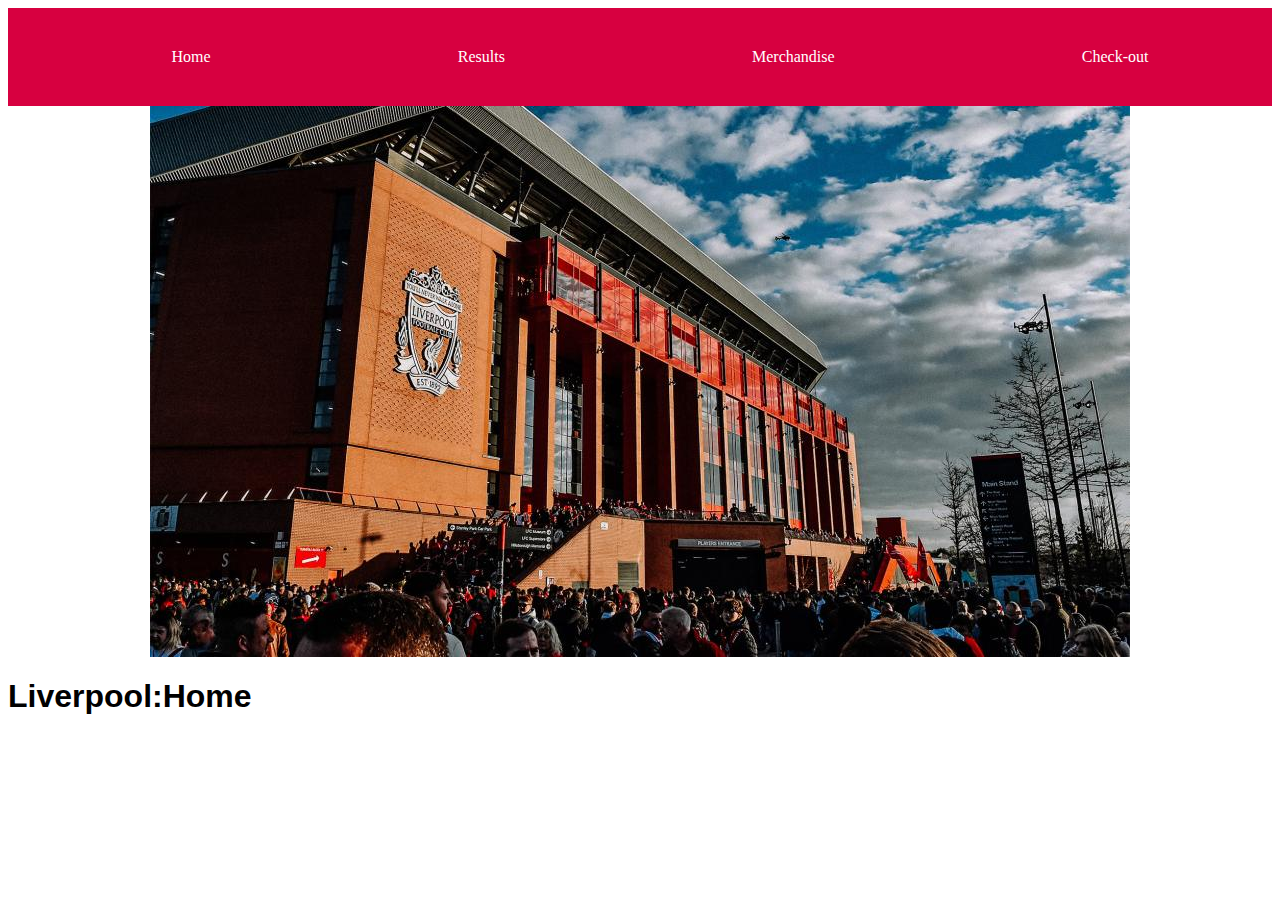
==== index.html @ 76c1ab6c "div voor kleding" ====
<!DOCTYPE html>
<html>
<head>
    <title>Liverpool|Home</title>
    <link rel="stylesheet" href="styles.css">
        </head>
</head>
<body>  
  <ul class="ul1">
    <li><a class="lia" href="index.html">Home</a></li>
    <li><a class="lia" href="results.html">Results</a></li>
    <li class="dropdown">
        <a href="#" class="dropbtn">Merchandise</a>
        <div class="dropdown-content">
          <a href="broekkort.html">Korte broek</a>
          <a href="broeklang.html">Lange broek</a>
          <a href="T-shirt.html">T-shirt</a>
          <a href="trainingspak.html">Trainingspak</a>
          <a href="acessoires.html">Acessoires</a>
        </div>
      </li>
    <li><a class="lia" href="check-out.html">Check-out</a></li>
  </ul> 
  <div>
    <img src="anfield.jpg" alt="" class="center">
   
  </div>
  <h1 style="font-family: Verdana, Geneva, Tahoma, sans-serif;"> Liverpool:Home</h1>
</body>
</html>
---- styles.css ----
.ul1 {
    list-style-type: none;
    margin: 0;
    padding: 10;
    overflow: hidden;
    background-color: #D70040;
    display: flex;
    justify-content: space-around;
  }
  
  
  .lia {
    display: block;
    color: white;
    padding: 40px 50px;
    text-decoration: none;
  } 
    .autokop {font-family:verdana;font-size:150%;}
    .autotekst {font-family:verdana}
  .center {
      display: block;
      margin-left: auto;
      margin-right: auto;
   }
  .results {
    margin-left: 5%;
    margin-right: 5%;
    background-color: rgb(0, 0, 0);
  }
  
    /* Style the top navigation bar */
      .TopNav {
        overflow: hidden;
        background-color: #333;
      }
      
      /* Style the topnav links */
      .TopNav a {
        float: left;
        display: block;
        color: #f2f2f2;
        text-align: center;
        padding: 14px 16px;
        text-decoration: none;
      }
      
      /* Change color on hover */
      .TopNav a:hover {
        background-color: #ddd;
        color: black;
      }
       
      /* About us transition*/
      .slide-out {
        width: 90px;
        height: 5px;
        background: #333;
        transition: width 2s;
        transition: height 2s;
      }
      
      .slide-out:hover {
        width: 90px;
        height: 300px;
      }
      
      li a, .dropbtn {
        display: inline-block;
        color: white;
        text-align: center;
        padding: 40px 50px;
        text-decoration: none;
      }
       
      li.dropdown {
        display: inline-block;
      }
      
      .dropdown-content {
        display: none;
        position: absolute;
        background-color: #f9f9f9;
        min-width: 160px;
        box-shadow: 0px 8px 16px 0px rgba(255, 255, 255, 0.2);
        z-index: 1;
      }
      
      .dropdown-content a {
        color: black;
        padding: 12px 16px;
        text-decoration: none;
        display: block;
        text-align: left;
      }
      
      .dropdown-content a:hover {background-color: #f1f1f1;}
      
      .dropdown:hover .dropdown-content {
        display: block;
      }
      
      .productlb{
        padding: 20% 20%;
        width: 10%; /* or any custom size */
        height: 50%;
        background-color: #333;
      }
.productimg{
  width: 50%; /* or any custom size */
  height: 50%;
}
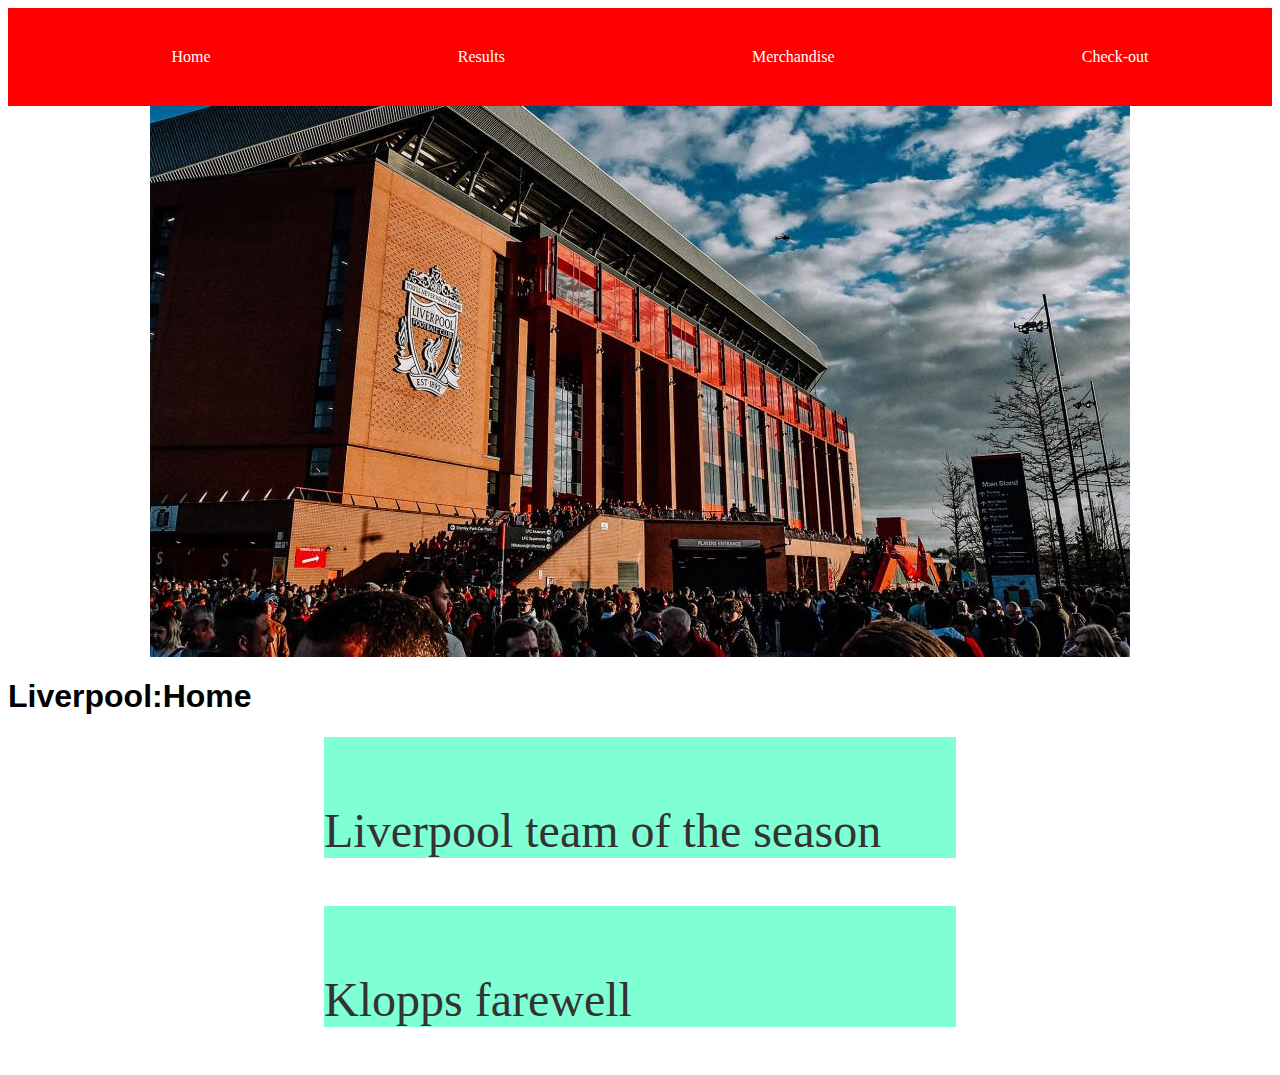
==== commit d43eb062: "news" ====
--- a/index.html
+++ b/index.html
@@ -15,16 +15,30 @@
           <a href="broekkort.html">Korte broek</a>
           <a href="broeklang.html">Lange broek</a>
           <a href="T-shirt.html">T-shirt</a>
-          <a href="trainingspak.html">Trainingspak</a>
-          <a href="acessoires.html">Acessoires</a>
+          <a href="trainingspak.html">Trainingspak</a> 
         </div>
       </li>
     <li><a class="lia" href="check-out.html">Check-out</a></li>
-  </ul> 
+  </ul>  
   <div>
     <img src="anfield.jpg" alt="" class="center">
    
   </div>
   <h1 style="font-family: Verdana, Geneva, Tahoma, sans-serif;"> Liverpool:Home</h1>
+
+  <Div class="newsdiv">
+    <a href="">
+<img src="https://backend.liverpoolfc.com/sites/default/files/styles/md/public/2024-05/2023-24-end-of-season-quiz-v3-26052024.webp?itok=Bq5vHd09&width=1680" alt="" class="newsimg">
+<p>Liverpool team of the season</p>
+</a>
+  </Div>
+  
+</Div>
+<Div class="newsdiv">
+<a href="">
+<img src="https://backend.liverpoolfc.com/sites/default/files/styles/md/public/2024-05/klopp-event-gallery-main-280524.webp?itok=Mj5Xa8Bx&width=1680" alt="" class="newsimg">
+<p>Klopps farewell</p>
+</a>
+</Div>
 </body>
 </html>--- a/styles.css
+++ b/styles.css
@@ -2,8 +2,9 @@
     list-style-type: none;
     margin: 0;
     padding: 10;
+    width: auto;
     overflow: hidden;
-    background-color: #D70040;
+    background-color: red;
     display: flex;
     justify-content: space-around;
   }
@@ -94,18 +95,84 @@
       }
       
       .dropdown-content a:hover {background-color: #f1f1f1;}
-      
       .dropdown:hover .dropdown-content {
         display: block;
       }
       
-      .productlb{
-        padding: 20% 20%;
-        width: 10%; /* or any custom size */
-        height: 50%;
-        background-color: #333;
-      }
+.product{
+ width: auto; 
+ height: 400px;
+ background-color: #333;
+ position: relative;
+ margin-bottom: 5%;
+}
+
+.productrechts {
+  right: 10%;
+  background-color: aqua;
+  width: 19.1%; 
+  height: 100%;
+  position: absolute;
+}
+.productlinks {
+  left: 10%;
+  background-color: aqua;
+  width: 19.1%; 
+  height: 100%;
+  position: absolute;
+}
 .productimg{
-  width: 50%; /* or any custom size */
-  height: 50%;
-}+  width: auto; 
+  height: 88%;
+  margin-bottom: 0%;
+}
+.producttekst{
+  font-size: 80%;font-family: Verdana, Geneva, Tahoma, sans-serif;
+}
+a{
+  text-decoration: none;
+  color: #333;
+}
+.cofooter {
+  position: fixed;
+  right: 10%;
+  bottom: 30%;
+  width: 10%;
+  height:20%;
+  text-align: center;
+  border-width: 2px;
+  border-style: solid;
+}
+.check{
+  width: auto; 
+  height: 500px;
+  background-color: #ffffff00;
+  position: relative;
+  margin-bottom: 2%;
+  margin-top: 1%;
+  margin-left: 33%;
+  margin-right: 33%;
+  border-style: solid;
+  padding: 1%;
+  border-width: 2px;
+ }
+ .checkimg{
+  width: auto; 
+  height: 80%;
+  margin-bottom: 0%;
+}
+.newsdiv{
+  height:45% ;
+  width:50% ;
+  margin-left: auto;
+  margin-right: auto;
+  background-color: aquamarine
+
+}
+.newsdiv p{
+  font-size:300%
+}
+.newsimg{
+  height:auto ;
+  width:100% ;
+}
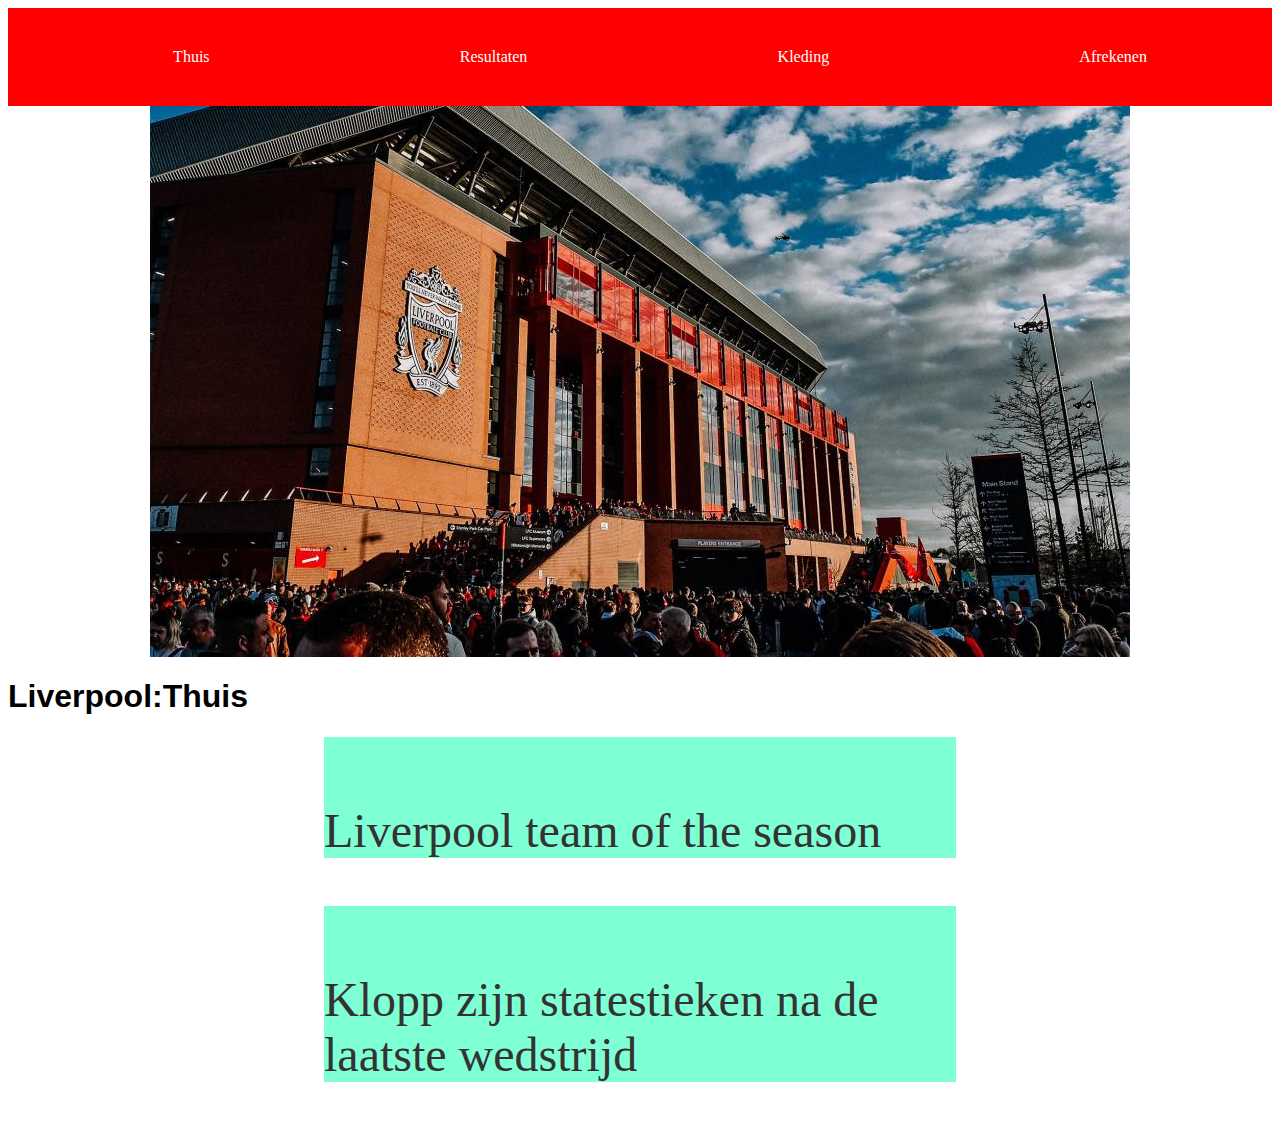
==== commit 979d2ba0: "itemaanpassing" ====
--- a/index.html
+++ b/index.html
@@ -7,10 +7,10 @@
 </head>
 <body>  
   <ul class="ul1">
-    <li><a class="lia" href="index.html">Home</a></li>
-    <li><a class="lia" href="results.html">Results</a></li>
+    <li><a class="lia" href="index.html">Thuis</a></li>
+    <li><a class="lia" href="results.html">Resultaten</a></li>
     <li class="dropdown">
-        <a href="#" class="dropbtn">Merchandise</a>
+        <a href="#" class="dropbtn">Kleding</a>
         <div class="dropdown-content">
           <a href="broekkort.html">Korte broek</a>
           <a href="broeklang.html">Lange broek</a>
@@ -18,13 +18,13 @@
           <a href="trainingspak.html">Trainingspak</a> 
         </div>
       </li>
-    <li><a class="lia" href="check-out.html">Check-out</a></li>
+    <li><a class="lia" href="check-out.html">Afrekenen</a></li>
   </ul>  
-  <div>
+
     <img src="anfield.jpg" alt="" class="center">
    
-  </div>
-  <h1 style="font-family: Verdana, Geneva, Tahoma, sans-serif;"> Liverpool:Home</h1>
+
+  <h1 style="font-family: Verdana, Geneva, Tahoma, sans-serif;"> Liverpool:Thuis</h1>
 
   <Div class="newsdiv">
     <a href="">
@@ -37,8 +37,9 @@
 <Div class="newsdiv">
 <a href="">
 <img src="https://backend.liverpoolfc.com/sites/default/files/styles/md/public/2024-05/klopp-event-gallery-main-280524.webp?itok=Mj5Xa8Bx&width=1680" alt="" class="newsimg">
-<p>Klopps farewell</p>
+<p>Klopp zijn statestieken na de laatste wedstrijd</p>
 </a>
 </Div>
+
 </body>
 </html>--- a/styles.css
+++ b/styles.css
@@ -113,6 +113,9 @@
   width: 19.1%; 
   height: 100%;
   position: absolute;
+  border-style: solid;
+  padding: 1%;
+  border-width: 2px;
 }
 .productlinks {
   left: 10%;
@@ -120,6 +123,9 @@
   width: 19.1%; 
   height: 100%;
   position: absolute;
+  border-style: solid;
+  padding: 1%;
+  border-width: 2px;
 }
 .productimg{
   width: auto; 
@@ -171,8 +177,36 @@
 }
 .newsdiv p{
   font-size:300%
+  
 }
 .newsimg{
   height:auto ;
   width:100% ;
 }
+
+.testdiv{
+  width: auto; 
+  height: 600px;
+  background-color: #333;
+  position: relative;
+  margin-bottom: 5%;
+}
+.test1{
+  left: 10%;
+  background-color: aqua;
+  width: 30%; 
+  height: 100%;
+  position: absolute;
+}
+.testimg{
+  width: auto; 
+  height: 88%;
+  margin-bottom: 0%;
+}
+.test2{
+  right: 10%;
+  background-color: aqua;
+  width: 30%; 
+  height: 100%;
+  position: absolute;
+}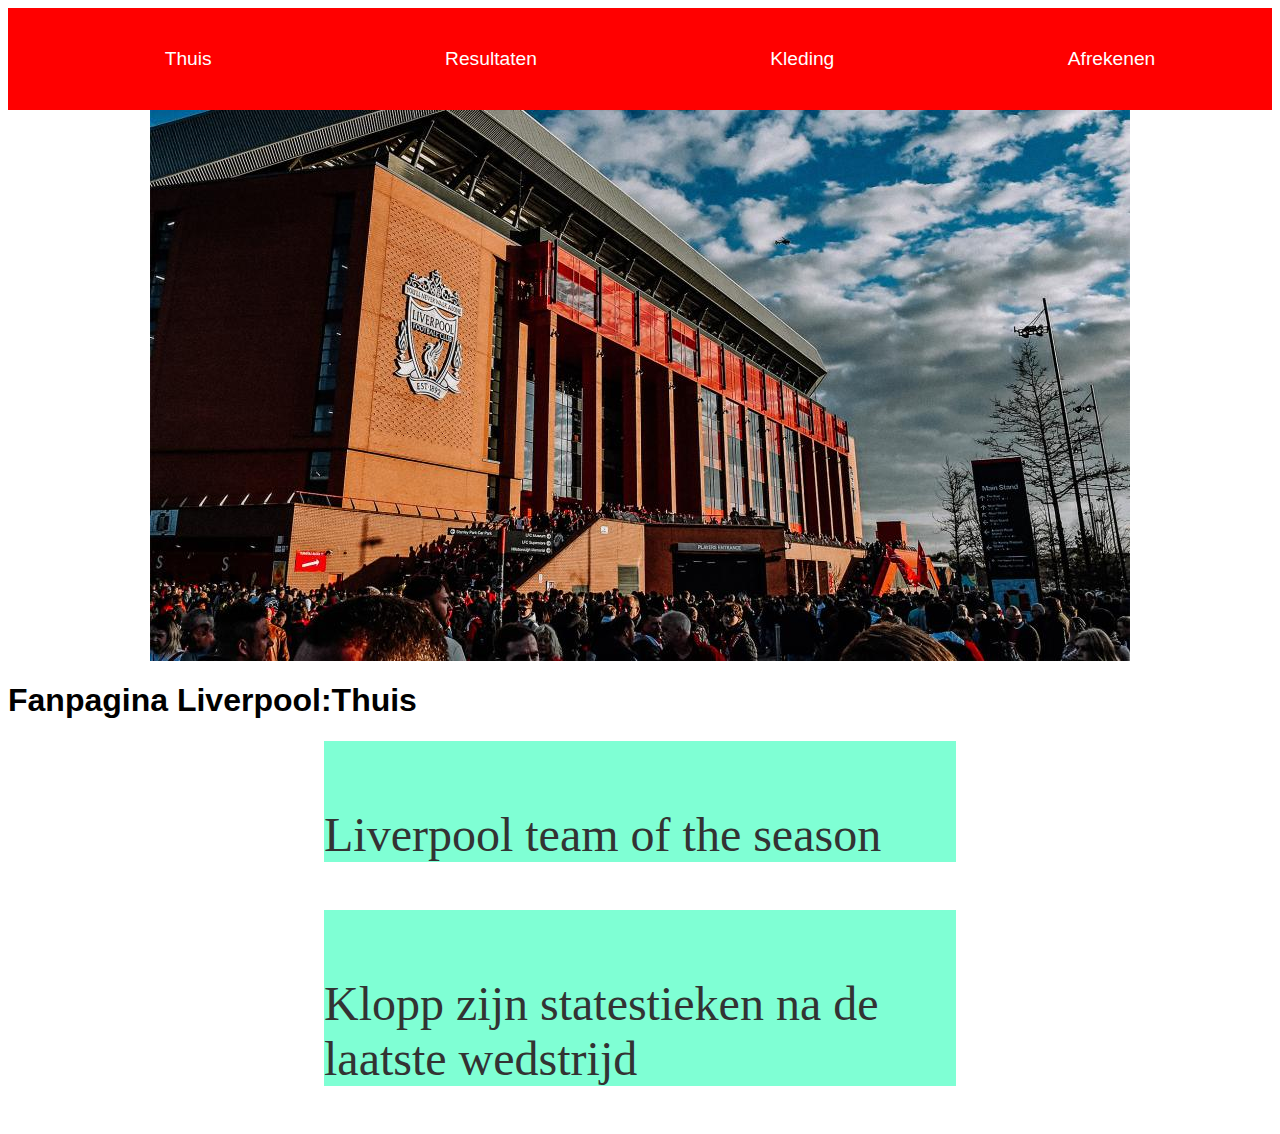
==== commit f1476a44: "news uitgebreid" ====
--- a/index.html
+++ b/index.html
@@ -24,10 +24,10 @@
     <img src="anfield.jpg" alt="" class="center">
    
 
-  <h1 style="font-family: Verdana, Geneva, Tahoma, sans-serif;"> Liverpool:Thuis</h1>
+  <h1 style="font-family: Verdana, Geneva, Tahoma, sans-serif;">Fanpagina Liverpool:Thuis</h1>
 
   <Div class="newsdiv">
-    <a href="">
+    <a href="news.html">
 <img src="https://backend.liverpoolfc.com/sites/default/files/styles/md/public/2024-05/2023-24-end-of-season-quiz-v3-26052024.webp?itok=Bq5vHd09&width=1680" alt="" class="newsimg">
 <p>Liverpool team of the season</p>
 </a>
@@ -35,7 +35,7 @@
   
 </Div>
 <Div class="newsdiv">
-<a href="">
+<a href="news.html">
 <img src="https://backend.liverpoolfc.com/sites/default/files/styles/md/public/2024-05/klopp-event-gallery-main-280524.webp?itok=Mj5Xa8Bx&width=1680" alt="" class="newsimg">
 <p>Klopp zijn statestieken na de laatste wedstrijd</p>
 </a>
--- a/styles.css
+++ b/styles.css
@@ -158,8 +158,8 @@
   margin-top: 1%;
   margin-left: 33%;
   margin-right: 33%;
-  border-style: solid;
   padding: 1%;
+  border-style: solid;
   border-width: 2px;
  }
  .checkimg{
@@ -187,13 +187,13 @@
 .testdiv{
   width: auto; 
   height: 600px;
-  background-color: #333;
+
   position: relative;
   margin-bottom: 5%;
 }
 .test1{
   left: 10%;
-  background-color: aqua;
+
   width: 30%; 
   height: 100%;
   position: absolute;
@@ -205,8 +205,50 @@
 }
 .test2{
   right: 10%;
-  background-color: aqua;
+
   width: 30%; 
   height: 100%;
   position: absolute;
-}+}
+.test2 p{
+  font-size: 120%;font-family: Verdana, Geneva, Tahoma, sans-serif;
+}
+li a, .drop {
+  display: inline-block;
+  color: black;
+  text-align: center;
+  padding: 40px 50px;
+  text-decoration: none;
+  font-size: 120%;font-family: Verdana, Geneva, Tahoma, sans-serif;
+
+}
+li.prd {
+  display: inline-block;
+  border-width: 2px;
+  border-style: solid;
+}
+.prd-content {
+  display: none;
+  position: absolute;
+  background-color: #f9f9f9;
+  min-width: 160px;
+  box-shadow: 0px 8px 16px 0px rgba(255, 255, 255, 0.2);
+  z-index: 1;
+}
+
+.prd-content a {
+  color: black;
+  padding: 12px 16px;
+  text-decoration: none;
+  display: block;
+  text-align: left;
+}
+
+.prd-content a:hover {background-color: #f1f1f1;}
+.prd:hover .prd-content {
+  display: block;
+}
+.newstxt{
+  text-align: center;
+  font-size: 120%;font-family: Verdana, Geneva, Tahoma, sans-serif;
+}
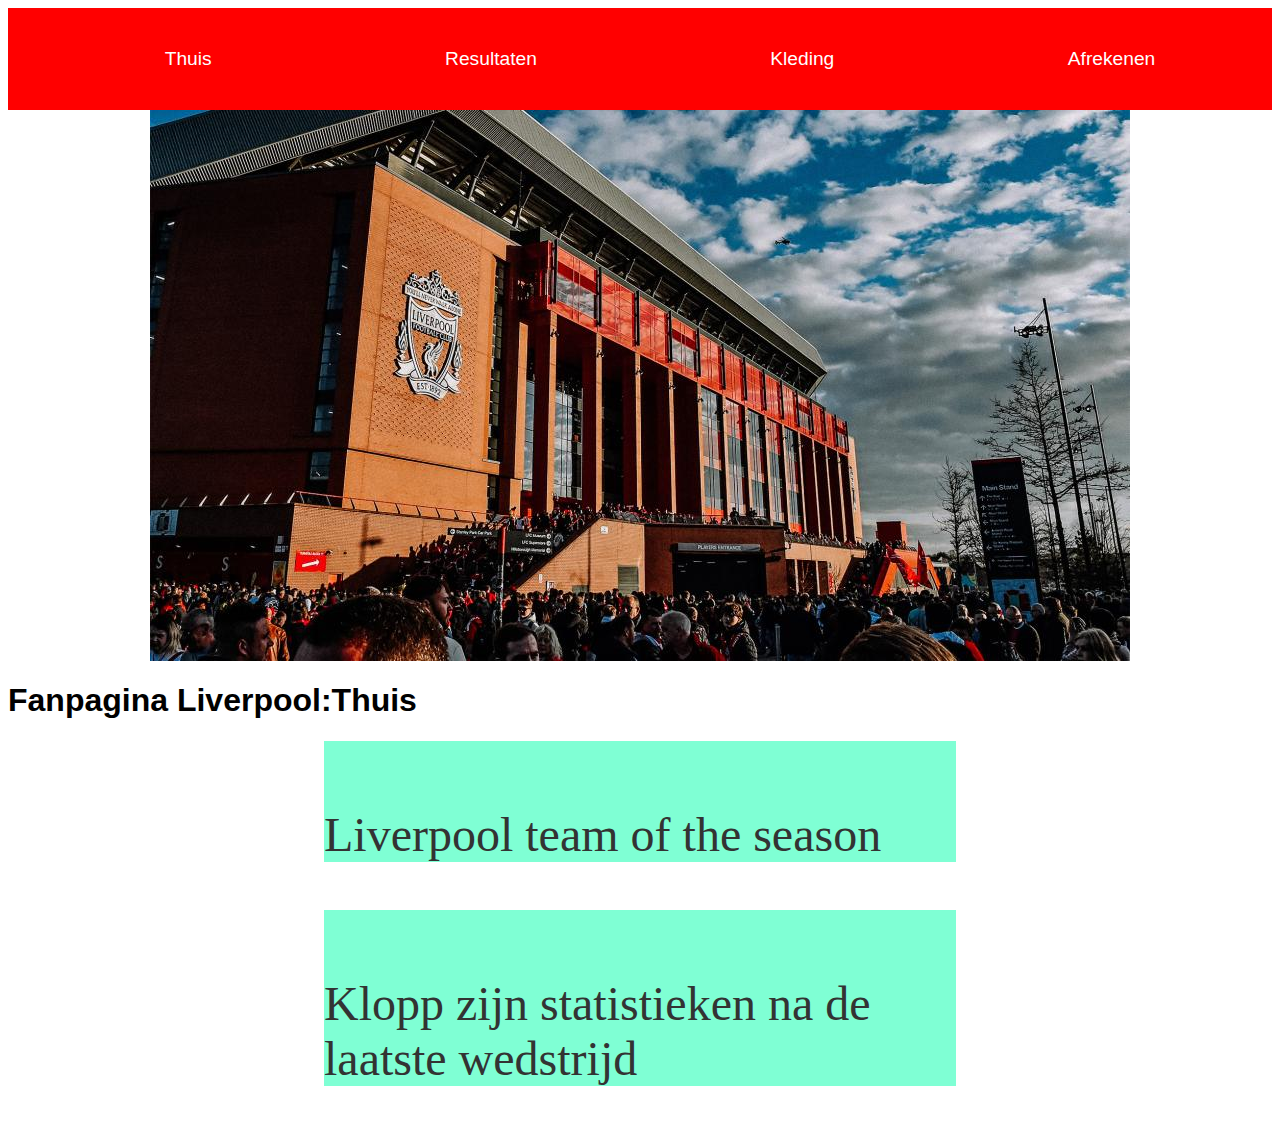
==== commit 59cad815: "breedte aangepast img waren te breed" ====
--- a/index.html
+++ b/index.html
@@ -37,7 +37,7 @@
 <Div class="newsdiv">
 <a href="news.html">
 <img src="https://backend.liverpoolfc.com/sites/default/files/styles/md/public/2024-05/klopp-event-gallery-main-280524.webp?itok=Mj5Xa8Bx&width=1680" alt="" class="newsimg">
-<p>Klopp zijn statestieken na de laatste wedstrijd</p>
+<p>Klopp zijn statistieken na de laatste wedstrijd</p>
 </a>
 </Div>
 
--- a/styles.css
+++ b/styles.css
@@ -102,34 +102,34 @@
 .product{
  width: auto; 
  height: 400px;
- background-color: #333;
+ background-color:;
  position: relative;
  margin-bottom: 5%;
 }
 
 .productrechts {
-  right: 10%;
-  background-color: aqua;
-  width: 19.1%; 
-  height: 100%;
+  right: 15%;
+  background-color: ;
+  width: 25%; 
+  height: 90%;
   position: absolute;
   border-style: solid;
   padding: 1%;
   border-width: 2px;
 }
 .productlinks {
-  left: 10%;
-  background-color: aqua;
-  width: 19.1%; 
-  height: 100%;
+  left: 15%;
+  background-color: ;
+  width: 25%; 
+  height: 90%;
   position: absolute;
   border-style: solid;
   padding: 1%;
   border-width: 2px;
 }
 .productimg{
-  width: auto; 
-  height: 88%;
+  width: 100%; 
+  height: auto;
   margin-bottom: 0%;
 }
 .producttekst{
@@ -143,8 +143,8 @@
   position: fixed;
   right: 10%;
   bottom: 30%;
-  width: 10%;
-  height:20%;
+  width: 150px;
+  height:220px;
   text-align: center;
   border-width: 2px;
   border-style: solid;
@@ -163,8 +163,8 @@
   border-width: 2px;
  }
  .checkimg{
-  width: auto; 
-  height: 80%;
+  width: 100%; 
+  height: auto;
   margin-bottom: 0%;
 }
 .newsdiv{
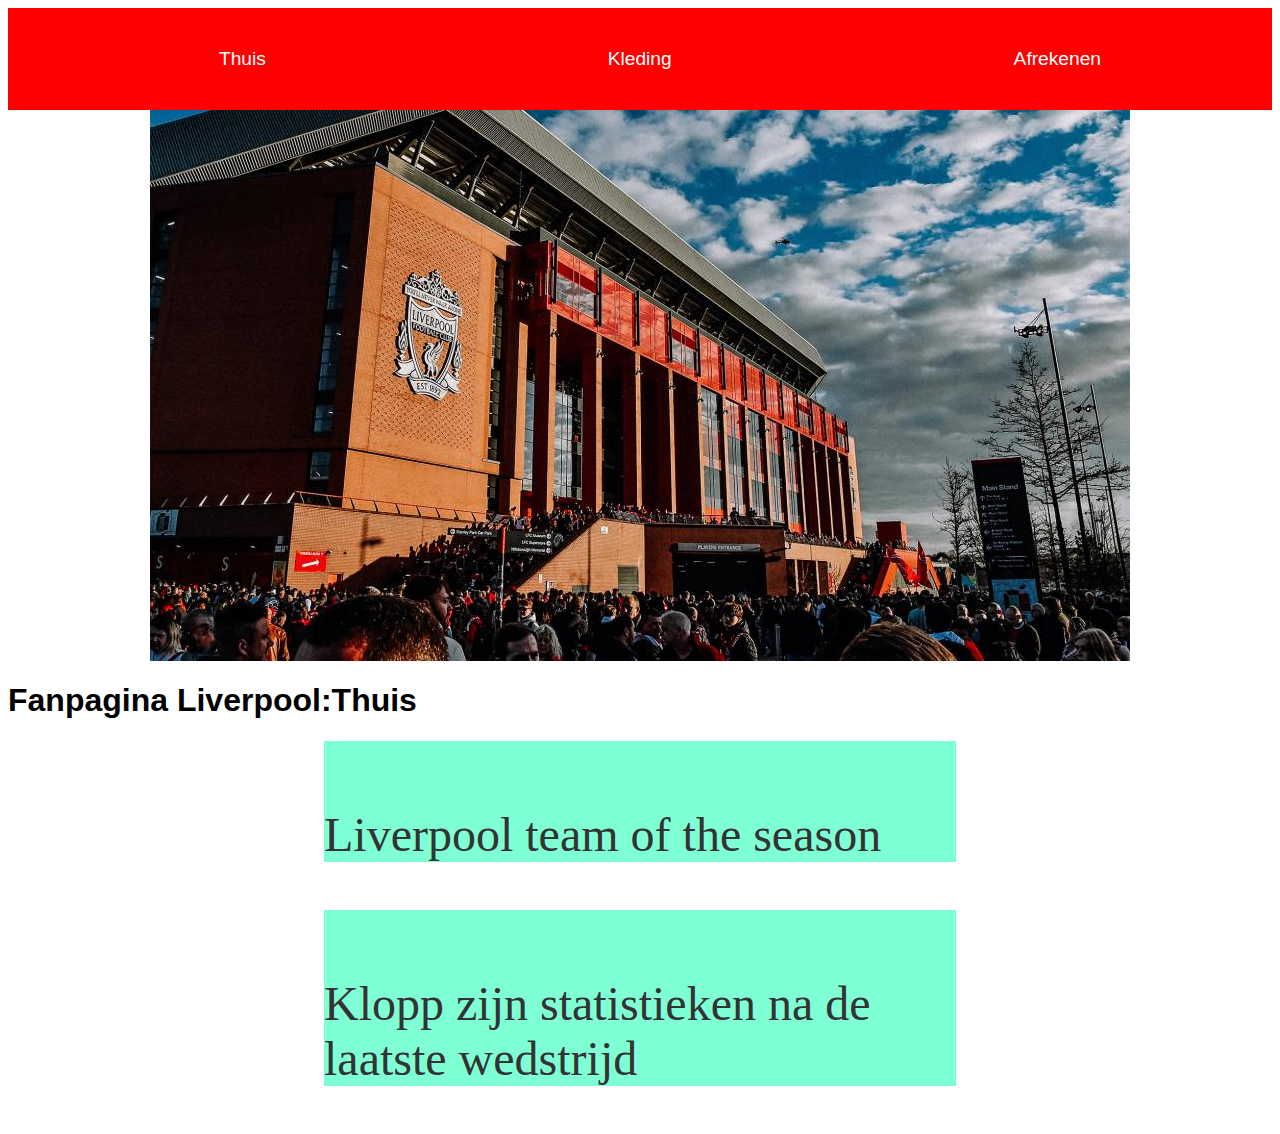
==== commit 32d8d415: "resultaten weggehaald" ====
--- a/index.html
+++ b/index.html
@@ -8,7 +8,6 @@
 <body>  
   <ul class="ul1">
     <li><a class="lia" href="index.html">Thuis</a></li>
-    <li><a class="lia" href="results.html">Resultaten</a></li>
     <li class="dropdown">
         <a href="#" class="dropbtn">Kleding</a>
         <div class="dropdown-content">
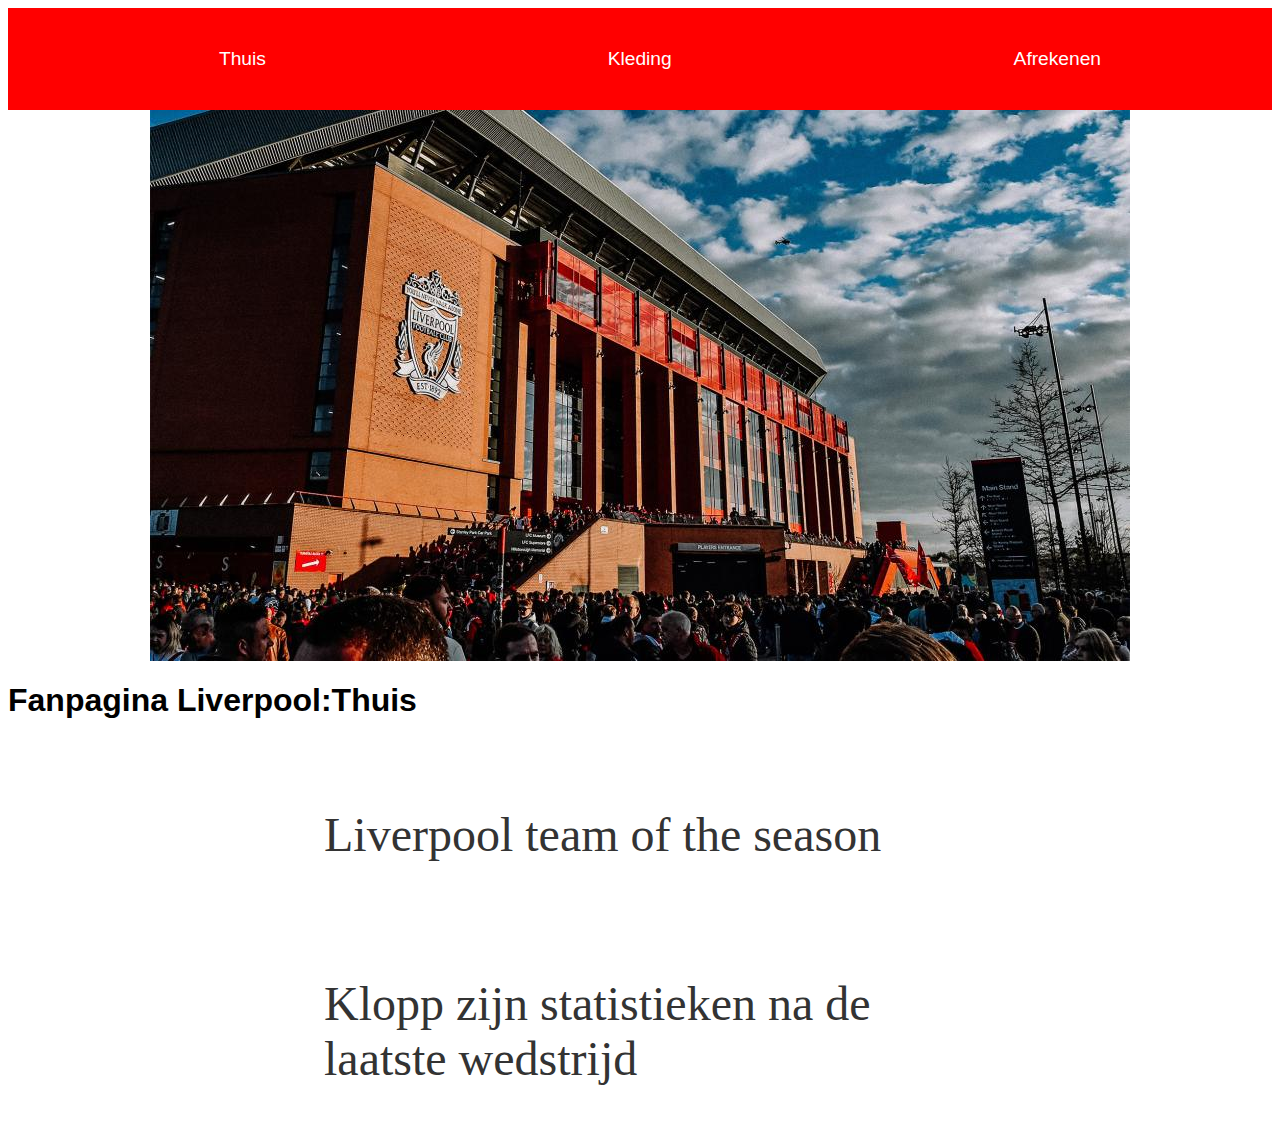
==== commit e45ac81d: "comments erbij" ====
--- a/index.html
+++ b/index.html
@@ -1,11 +1,12 @@
 <!DOCTYPE html>
 <html>
 <head>
-    <title>Liverpool|Home</title>
+    <title>Liverpool|Thuis</title>
     <link rel="stylesheet" href="styles.css">
         </head>
 </head>
 <body>  
+    <!--voor de navbar-->
   <ul class="ul1">
     <li><a class="lia" href="index.html">Thuis</a></li>
     <li class="dropdown">
@@ -24,14 +25,14 @@
    
 
   <h1 style="font-family: Verdana, Geneva, Tahoma, sans-serif;">Fanpagina Liverpool:Thuis</h1>
-
+  <!--voor het  nieuws-->
   <Div class="newsdiv">
     <a href="news.html">
 <img src="https://backend.liverpoolfc.com/sites/default/files/styles/md/public/2024-05/2023-24-end-of-season-quiz-v3-26052024.webp?itok=Bq5vHd09&width=1680" alt="" class="newsimg">
 <p>Liverpool team of the season</p>
 </a>
   </Div>
-  
+    <!--voor het nieuws-->
 </Div>
 <Div class="newsdiv">
 <a href="news.html">
--- a/styles.css
+++ b/styles.css
@@ -1,3 +1,4 @@
+/*dit is de navbar*/
 .ul1 {
     list-style-type: none;
     margin: 0;
@@ -9,62 +10,20 @@
     justify-content: space-around;
   }
   
-  
+ /*dit is voor de link in de navbar*/ 
   .lia {
     display: block;
     color: white;
     padding: 40px 50px;
     text-decoration: none;
   } 
-    .autokop {font-family:verdana;font-size:150%;}
-    .autotekst {font-family:verdana}
+/*dit is voor de img die in het midden staat*/
   .center {
       display: block;
       margin-left: auto;
       margin-right: auto;
    }
-  .results {
-    margin-left: 5%;
-    margin-right: 5%;
-    background-color: rgb(0, 0, 0);
-  }
-  
-    /* Style the top navigation bar */
-      .TopNav {
-        overflow: hidden;
-        background-color: #333;
-      }
-      
-      /* Style the topnav links */
-      .TopNav a {
-        float: left;
-        display: block;
-        color: #f2f2f2;
-        text-align: center;
-        padding: 14px 16px;
-        text-decoration: none;
-      }
-      
-      /* Change color on hover */
-      .TopNav a:hover {
-        background-color: #ddd;
-        color: black;
-      }
-       
-      /* About us transition*/
-      .slide-out {
-        width: 90px;
-        height: 5px;
-        background: #333;
-        transition: width 2s;
-        transition: height 2s;
-      }
-      
-      .slide-out:hover {
-        width: 90px;
-        height: 300px;
-      }
-      
+      /*dit is voor de navbar specificaties bij kleding*/
       li a, .dropbtn {
         display: inline-block;
         color: white;
@@ -72,11 +31,11 @@
         padding: 40px 50px;
         text-decoration: none;
       }
-       
+       /*zorgt ervoor dat de blokken onder eklaar staan*/
       li.dropdown {
         display: inline-block;
       }
-      
+      /*specificatie voor de blokken in de navbar die eruit bij kleding*/
       .dropdown-content {
         display: none;
         position: absolute;
@@ -85,7 +44,7 @@
         box-shadow: 0px 8px 16px 0px rgba(255, 255, 255, 0.2);
         z-index: 1;
       }
-      
+      /*specificatie voor text bij de kleding in navbar*/
       .dropdown-content a {
         color: black;
         padding: 12px 16px;
@@ -93,23 +52,23 @@
         display: block;
         text-align: left;
       }
-      
+      /*zorgt voor kleurverschil als je over een list heengaat*/
       .dropdown-content a:hover {background-color: #f1f1f1;}
       .dropdown:hover .dropdown-content {
         display: block;
       }
-      
+      /*div waar 2 producten in staan*/
 .product{
- width: auto; 
- height: 400px;
- background-color:;
+ width: 100%; 
+ height: 550px;
+
  position: relative;
  margin-bottom: 5%;
 }
-
+/*voor de producten die rechts staan*/
 .productrechts {
   right: 15%;
-  background-color: ;
+
   width: 25%; 
   height: 90%;
   position: absolute;
@@ -117,9 +76,9 @@
   padding: 1%;
   border-width: 2px;
 }
+/*voor de producten die links staan*/
 .productlinks {
   left: 15%;
-  background-color: ;
   width: 25%; 
   height: 90%;
   position: absolute;
@@ -127,18 +86,22 @@
   padding: 1%;
   border-width: 2px;
 }
+/*voor de img van de producten*/
 .productimg{
   width: 100%; 
   height: auto;
   margin-bottom: 0%;
 }
+/*voor de text van de producten*/
 .producttekst{
   font-size: 80%;font-family: Verdana, Geneva, Tahoma, sans-serif;
 }
+/*zodat elke link zwart wordt en zonder streepje eronder*/
 a{
   text-decoration: none;
   color: #333;
 }
+/*voor de div waar de totale informatie in staat van bestelling*/
 .cofooter {
   position: fixed;
   right: 10%;
@@ -149,9 +112,10 @@
   border-width: 2px;
   border-style: solid;
 }
+/*voor de div waar producten in de afrekenpagina staan*/
 .check{
   width: auto; 
-  height: 500px;
+  height: 600px;
   background-color: #ffffff00;
   position: relative;
   margin-bottom: 2%;
@@ -162,57 +126,61 @@
   border-style: solid;
   border-width: 2px;
  }
+ /*voor de img van de producten in de afrekenpagina*/
  .checkimg{
-  width: 100%; 
+  width: 80%; 
   height: auto;
   margin-bottom: 0%;
 }
+/*voor de div waar het nieuws in staat*/
 .newsdiv{
   height:45% ;
   width:50% ;
   margin-left: auto;
   margin-right: auto;
-  background-color: aquamarine
 
 }
+/*voor de text in nieuws*/
 .newsdiv p{
   font-size:300%
-  
-}
+}
+/*voor de img in hey nieuws*/
 .newsimg{
   height:auto ;
   width:100% ;
 }
-
+/*voor de kledingspecificatie*/
 .testdiv{
   width: auto; 
   height: 600px;
-
   position: relative;
   margin-bottom: 5%;
 }
+/*voor de img en text eronder in de kledingspecificatie */
 .test1{
   left: 10%;
-
   width: 30%; 
   height: 100%;
   position: absolute;
 }
+/*voor de de img in de kledingspecificatie*/
 .testimg{
   width: auto; 
   height: 88%;
   margin-bottom: 0%;
 }
+/*voor de producinfo in kledingspecificatie*/
 .test2{
   right: 10%;
-
   width: 30%; 
   height: 100%;
   position: absolute;
 }
+/*voor de text in de productinfo*/
 .test2 p{
   font-size: 120%;font-family: Verdana, Geneva, Tahoma, sans-serif;
 }
+/*voor de selecteer maat*/
 li a, .drop {
   display: inline-block;
   color: black;
@@ -220,13 +188,13 @@
   padding: 40px 50px;
   text-decoration: none;
   font-size: 120%;font-family: Verdana, Geneva, Tahoma, sans-serif;
-
-}
+}
+/*voor de navbar in selecteer maat*/
 li.prd {
   display: inline-block;
   border-width: 2px;
   border-style: solid;
-}
+/*voor de navbar in selecteer maat*/
 .prd-content {
   display: none;
   position: absolute;
@@ -235,7 +203,7 @@
   box-shadow: 0px 8px 16px 0px rgba(255, 255, 255, 0.2);
   z-index: 1;
 }
-
+/*voor de text in de maat selecteren*/
 .prd-content a {
   color: black;
   padding: 12px 16px;
@@ -243,12 +211,12 @@
   display: block;
   text-align: left;
 }
-
+/*voor de kleur als je met je muis over de maten gaat*/
 .prd-content a:hover {background-color: #f1f1f1;}
 .prd:hover .prd-content {
   display: block;
 }
+/*voor de txt in het nieuws*/
 .newstxt{
   text-align: center;
-  font-size: 120%;font-family: Verdana, Geneva, Tahoma, sans-serif;
-}
+  font-size: 120%;font-family: Verdana, Geneva, Tahoma, sans-serif;}